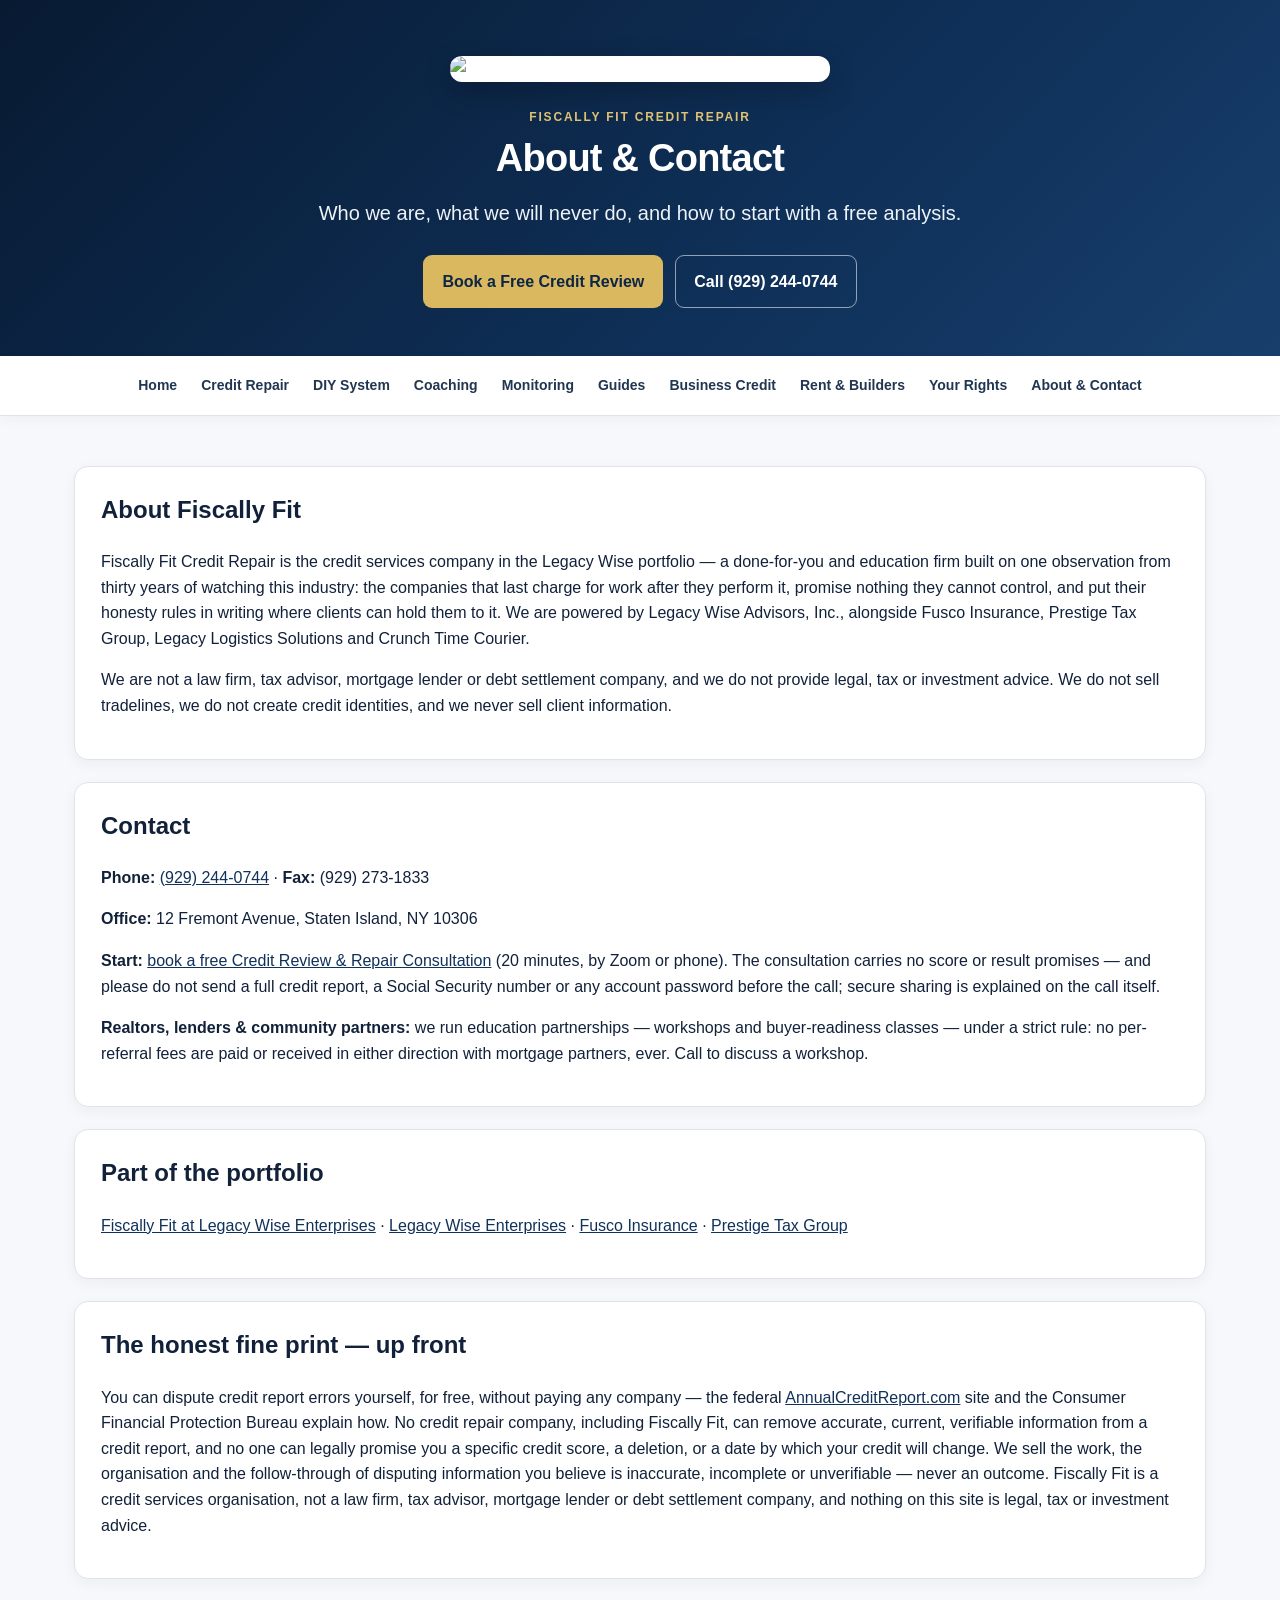
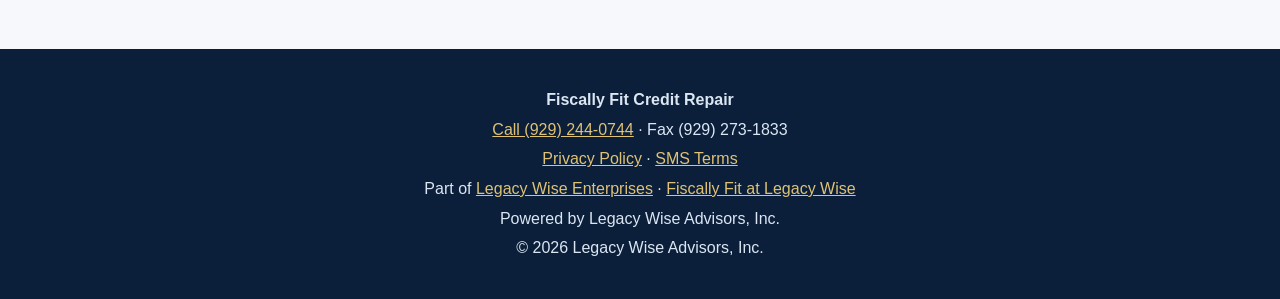
==== about-contact.html @ b28c96cc "Fiscally Fit Credit Repair standalone site — initial build" ====
<!doctype html>
<html lang="en">
<head>
<meta charset="utf-8">
<meta name="viewport" content="width=device-width,initial-scale=1">
<title>About &amp; Contact | Fiscally Fit Credit Repair</title>
<meta name="description" content="About Fiscally Fit Credit Repair — the Legacy Wise portfolio's credit services company. Contact: (929) 244-0744, 12 Fremont Avenue, Staten Island NY. Book a free Credit Review consultation.">
<link rel="canonical" href="https://legacywise24.github.io/fiscallyfit-site/about-contact.html">
<meta name="robots" content="index,follow,max-image-preview:large,max-snippet:-1,max-video-preview:-1">
<meta property="og:type" content="website">
<meta property="og:title" content="About &amp; Contact | Fiscally Fit Credit Repair">
<meta property="og:description" content="About Fiscally Fit Credit Repair — the Legacy Wise portfolio's credit services company. Contact: (929) 244-0744, 12 Fremont Avenue, Staten Island NY. Book a free Credit Review consultation.">
<meta property="og:url" content="https://legacywise24.github.io/fiscallyfit-site/about-contact.html">
<meta property="og:image" content="https://legacywise24.github.io/fiscallyfit-site/assets/fiscally-fit-logo.jpg">
<meta name="twitter:card" content="summary_large_image">
<meta name="twitter:title" content="About &amp; Contact | Fiscally Fit Credit Repair">
<meta name="twitter:description" content="About Fiscally Fit Credit Repair — the Legacy Wise portfolio's credit services company. Contact: (929) 244-0744, 12 Fremont Avenue, Staten Island NY. Book a free Credit Review consultation.">
<meta name="twitter:image" content="https://legacywise24.github.io/fiscallyfit-site/assets/fiscally-fit-logo.jpg">
<link rel="stylesheet" href="styles.css">
<script type="application/ld+json">{"@context": "https://schema.org", "@type": "Organization", "name": "Fiscally Fit Credit Repair", "url": "https://legacywise24.github.io/fiscallyfit-site/", "telephone": "+1-929-244-0744", "faxNumber": "+1-929-273-1833", "address": {"@type": "PostalAddress", "streetAddress": "12 Fremont Avenue", "addressLocality": "Staten Island", "addressRegion": "NY", "postalCode": "10306"}, "parentOrganization": {"@type": "Organization", "name": "Legacy Wise Advisors, Inc.", "url": "https://legacywiseenterprises.com/"}}</script>
</head><body>
<header class="hero subhero"><div class="wrap">
<img class="company-logo" src="assets/fiscally-fit-logo.jpg" alt="Fiscally Fit Credit Repair logo">
<p class="eyebrow">Fiscally Fit Credit Repair</p>
<h1>About &amp; Contact</h1>
<p class="lead">Who we are, what we will never do, and how to start with a free analysis.</p>
<div class="actions"><a class="btn" href="https://scheduler.zoom.us/legacywiseadvisors/credit-repair-consult">Book a Free Credit Review</a><a class="btn ghost" href="tel:+19292440744">Call (929) 244-0744</a></div>
</div></header>
<nav class="quicknav"><div class="wrap navlinks">
<a href="index.html">Home</a>
<a href="credit-repair.html">Credit Repair</a>
<a href="diy-dispute-system.html">DIY System</a>
<a href="credit-coaching.html">Coaching</a>
<a href="credit-monitoring.html">Monitoring</a>
<a href="white-papers.html">Guides</a>
<a href="business-credit.html">Business Credit</a>
<a href="rent-reporting-builders.html">Rent &amp; Builders</a>
<a href="your-rights.html">Your Rights</a>
<a href="about-contact.html">About &amp; Contact</a>
</div></nav>
<main class="wrap content-page">
<section class="panel"><h2>About Fiscally Fit</h2>
<p>Fiscally Fit Credit Repair is the credit services company in the Legacy Wise portfolio — a done-for-you and education firm built on one observation from thirty years of watching this industry: the companies that last charge for work after they perform it, promise nothing they cannot control, and put their honesty rules in writing where clients can hold them to it. We are powered by Legacy Wise Advisors, Inc., alongside Fusco Insurance, Prestige Tax Group, Legacy Logistics Solutions and Crunch Time Courier.</p>
<p>We are not a law firm, tax advisor, mortgage lender or debt settlement company, and we do not provide legal, tax or investment advice. We do not sell tradelines, we do not create credit identities, and we never sell client information.</p></section>
<section class="panel"><h2>Contact</h2>
<p><strong>Phone:</strong> <a href="tel:+19292440744">(929) 244-0744</a> · <strong>Fax:</strong> (929) 273-1833</p>
<p><strong>Office:</strong> 12 Fremont Avenue, Staten Island, NY 10306</p>
<p><strong>Start:</strong> <a href="https://scheduler.zoom.us/legacywiseadvisors/credit-repair-consult">book a free Credit Review &amp; Repair Consultation</a> (20 minutes, by Zoom or phone). The consultation carries no score or result promises — and please do not send a full credit report, a Social Security number or any account password before the call; secure sharing is explained on the call itself.</p>
<p><strong>Realtors, lenders &amp; community partners:</strong> we run education partnerships — workshops and buyer-readiness classes — under a strict rule: no per-referral fees are paid or received in either direction with mortgage partners, ever. Call to discuss a workshop.</p></section>
<section class="panel"><h2>Part of the portfolio</h2>
<p><a href="https://legacywiseenterprises.com/fiscally-fit.html">Fiscally Fit at Legacy Wise Enterprises</a> · <a href="https://legacywiseenterprises.com">Legacy Wise Enterprises</a> · <a href="https://fuscoinsuranceny.com">Fusco Insurance</a> · <a href="https://legacywiseenterprises.com/prestige-tax-group.html">Prestige Tax Group</a></p></section>
<section class="panel"><h2>The honest fine print — up front</h2>
<p>You can dispute credit report errors yourself, for free, without paying any company — the federal <a href="https://www.annualcreditreport.com">AnnualCreditReport.com</a> site and the Consumer Financial Protection Bureau explain how. No credit repair company, including Fiscally Fit, can remove accurate, current, verifiable information from a credit report, and no one can legally promise you a specific credit score, a deletion, or a date by which your credit will change. We sell the work, the organisation and the follow-through of disputing information you believe is inaccurate, incomplete or unverifiable — never an outcome. Fiscally Fit is a credit services organisation, not a law firm, tax advisor, mortgage lender or debt settlement company, and nothing on this site is legal, tax or investment advice.</p></section>
</main>
<footer><div class="wrap">
<p><strong>Fiscally Fit Credit Repair</strong></p>
<p><a href="tel:+19292440744">Call (929) 244-0744</a> · Fax (929) 273-1833</p>
<p><a href="https://legacywiseenterprises.com/privacy.html">Privacy Policy</a> · <a href="https://legacywiseenterprises.com/sms-terms.html">SMS Terms</a></p>
<p>Part of <a href="https://legacywiseenterprises.com">Legacy Wise Enterprises</a> · <a href="https://legacywiseenterprises.com/fiscally-fit.html">Fiscally Fit at Legacy Wise</a></p>
<p>Powered by Legacy Wise Advisors, Inc.</p>
<p>© 2026 Legacy Wise Advisors, Inc.</p>
</div></footer>
<script type="text/javascript" id="hs-script-loader" async defer src="//js.hs-scripts.com/52083651.js"></script>
</body>
</html>
---- styles.css ----
*{box-sizing:border-box}
html{scroll-behavior:smooth}
body{margin:0;font-family:Arial,Helvetica,sans-serif;color:#12213a;background:#f7f8fb;line-height:1.6}
a{color:#0f315a}
.wrap{max-width:1180px;margin:auto;padding:0 24px}
.hero{background:linear-gradient(135deg,#081a32 0%,#0f315a 65%,#183f6c 100%);color:#fff;padding:72px 0 64px;position:relative;overflow:hidden}
.hero .company-logo{display:block;width:min(100%,560px);height:auto;margin:0 auto 26px;border-radius:12px;box-shadow:0 10px 28px rgba(0,0,0,.22);background:#fff}
.subhero{padding:56px 0 48px}
.subhero .company-logo{width:min(100%,380px)}
.hero h1{font-size:46px;line-height:1.05;margin:0 0 18px;letter-spacing:-.02em;text-align:center}
.subhero h1{font-size:38px}
.lead{font-size:20px;max-width:860px;color:#edf3f9;margin:0 auto;text-align:center}
.eyebrow{text-transform:uppercase;letter-spacing:.15em;font-size:12px;font-weight:800;margin:0 0 12px;color:#dfc274;text-align:center}
.actions{display:flex;gap:12px;flex-wrap:wrap;margin-top:26px;justify-content:center}
.btn{display:inline-block;background:#d9b85f;color:#0d2645;text-decoration:none;font-weight:800;padding:13px 18px;border-radius:9px;border:1px solid transparent;cursor:pointer;transition:transform .15s ease,filter .15s ease}
.btn:hover{filter:brightness(.98);transform:translateY(-1px)}
.btn.secondary{background:#0f2747;color:#fff}
.btn.ghost{background:transparent;color:#fff;border-color:rgba(255,255,255,.55)}
.quicknav{background:#fff;border-bottom:1px solid #dfe4eb;position:sticky;top:0;z-index:10;box-shadow:0 4px 12px rgba(15,39,71,.04)}
.navlinks{display:flex;gap:6px 16px;flex-wrap:wrap;justify-content:center;padding-top:12px;padding-bottom:12px}
.navlinks a{text-decoration:none;color:#203651;font-weight:800;font-size:14px;padding:6px 4px}
.content-page{padding-top:28px;padding-bottom:12px}
.grid.services{display:grid;grid-template-columns:repeat(auto-fill,minmax(300px,1fr));gap:20px;margin:18px 0 8px}
.card{background:#fff;border:1px solid #dfe4eb;border-radius:14px;padding:22px;box-shadow:0 4px 14px rgba(15,39,71,.05)}
.card h2{font-size:20px;margin:0 0 8px;line-height:1.25}
.card p{margin:0 0 10px;font-size:15px}
.card a{font-weight:800}
.form-link{display:inline-block;background:#0f2747;color:#fff!important;text-decoration:none;font-weight:800;padding:10px 14px;border-radius:8px}
section.panel{background:#fff;border:1px solid #dfe4eb;border-radius:14px;padding:24px 26px;margin:22px 0;box-shadow:0 4px 14px rgba(15,39,71,.05)}
section.panel h2{margin-top:0;font-size:24px}
section.panel h3{margin-bottom:4px}
section.panel li{margin-bottom:6px}
main h2{font-size:26px}
footer{background:#0b1f3a;color:#dbe6f2;margin-top:36px;padding:34px 0}
footer a{color:#dfc274}
footer p{margin:4px 0;text-align:center}
@media(max-width:760px){
  .hero{padding:46px 0 42px}
  .hero h1{font-size:32px}
  .subhero h1{font-size:28px}
  .lead{font-size:17px}
}
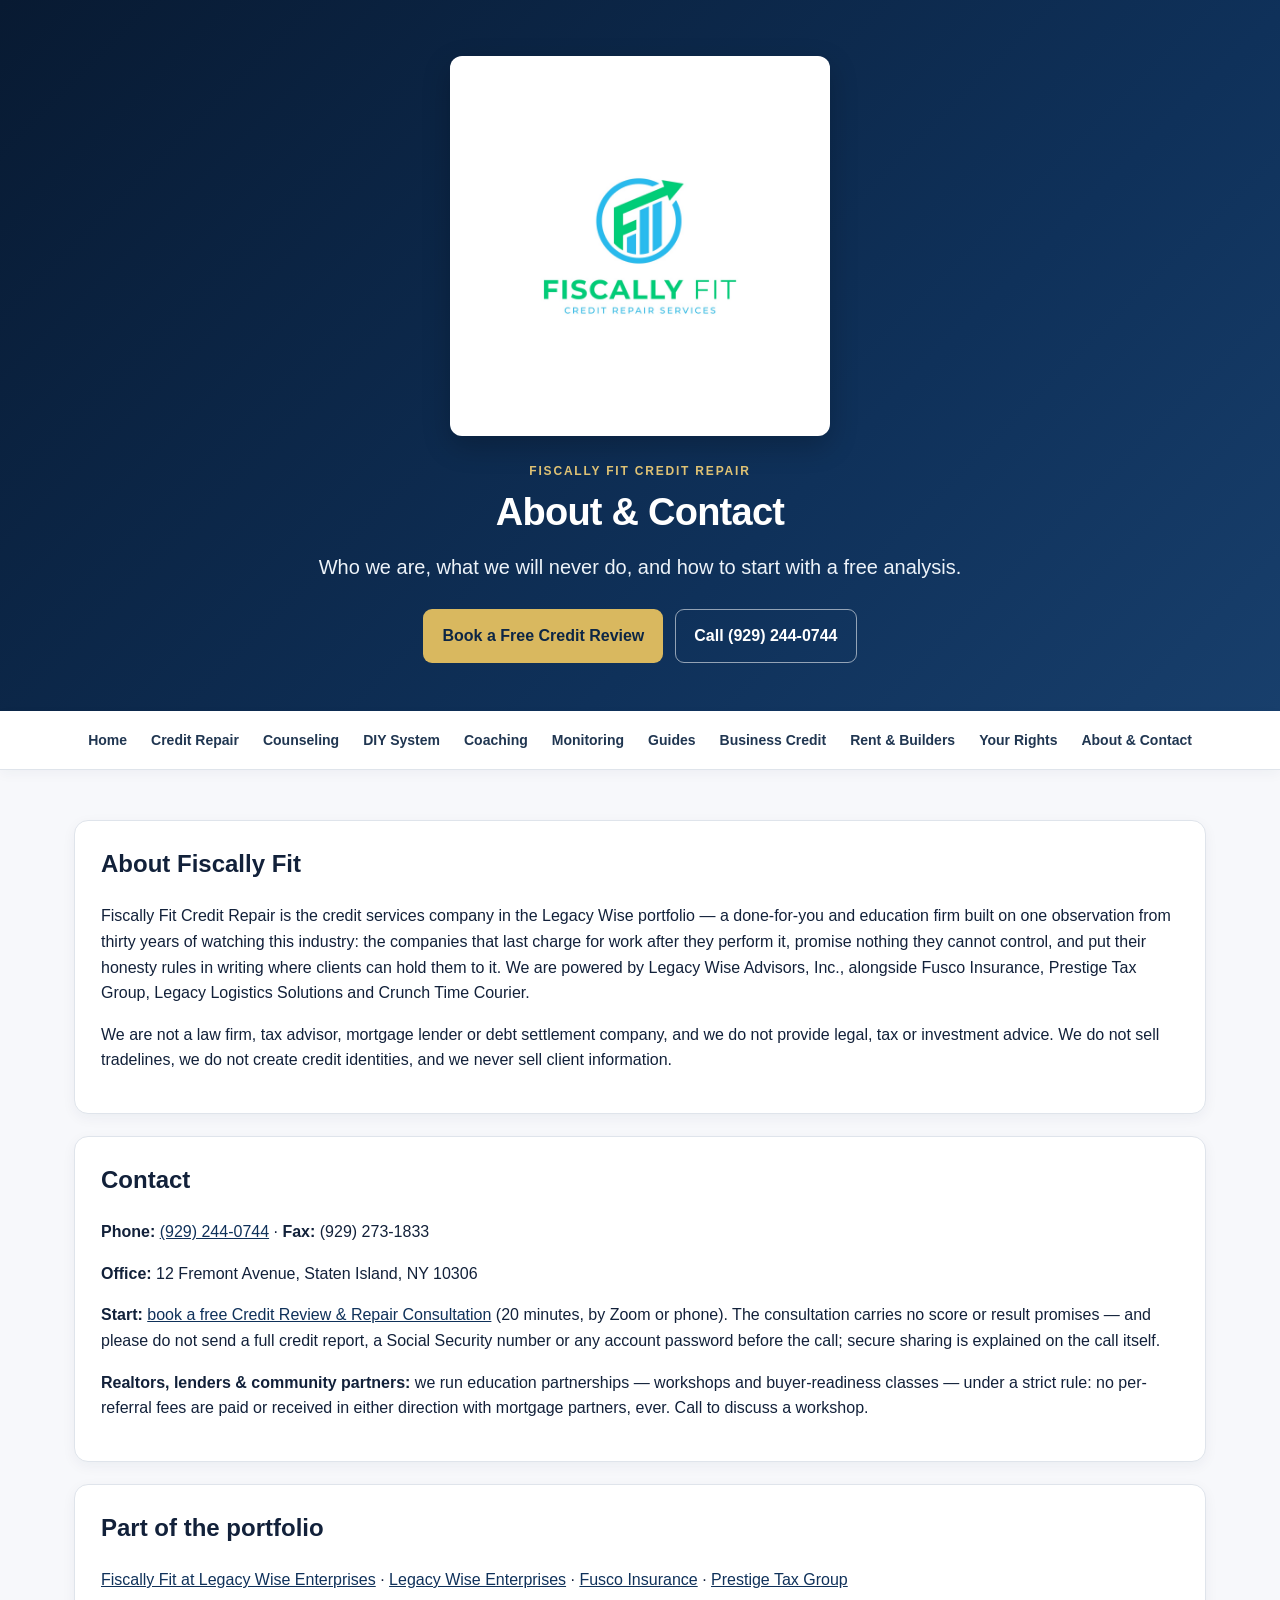
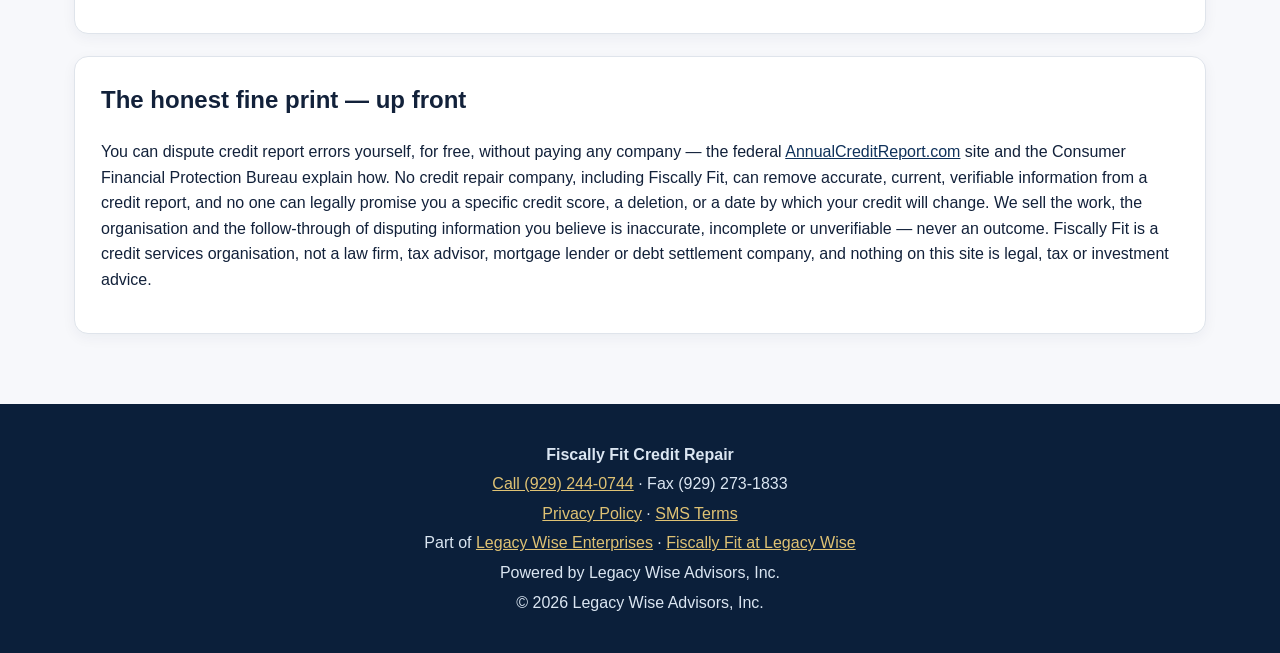
==== commit 4e44ef71: "Update site with credit counseling — add credit-counseling.html, update nav/hero and sitemap" ====
--- a/about-contact.html
+++ b/about-contact.html
@@ -29,6 +29,7 @@
 <nav class="quicknav"><div class="wrap navlinks">
 <a href="index.html">Home</a>
 <a href="credit-repair.html">Credit Repair</a>
+<a href="credit-counseling.html">Counseling</a>
 <a href="diy-dispute-system.html">DIY System</a>
 <a href="credit-coaching.html">Coaching</a>
 <a href="credit-monitoring.html">Monitoring</a>
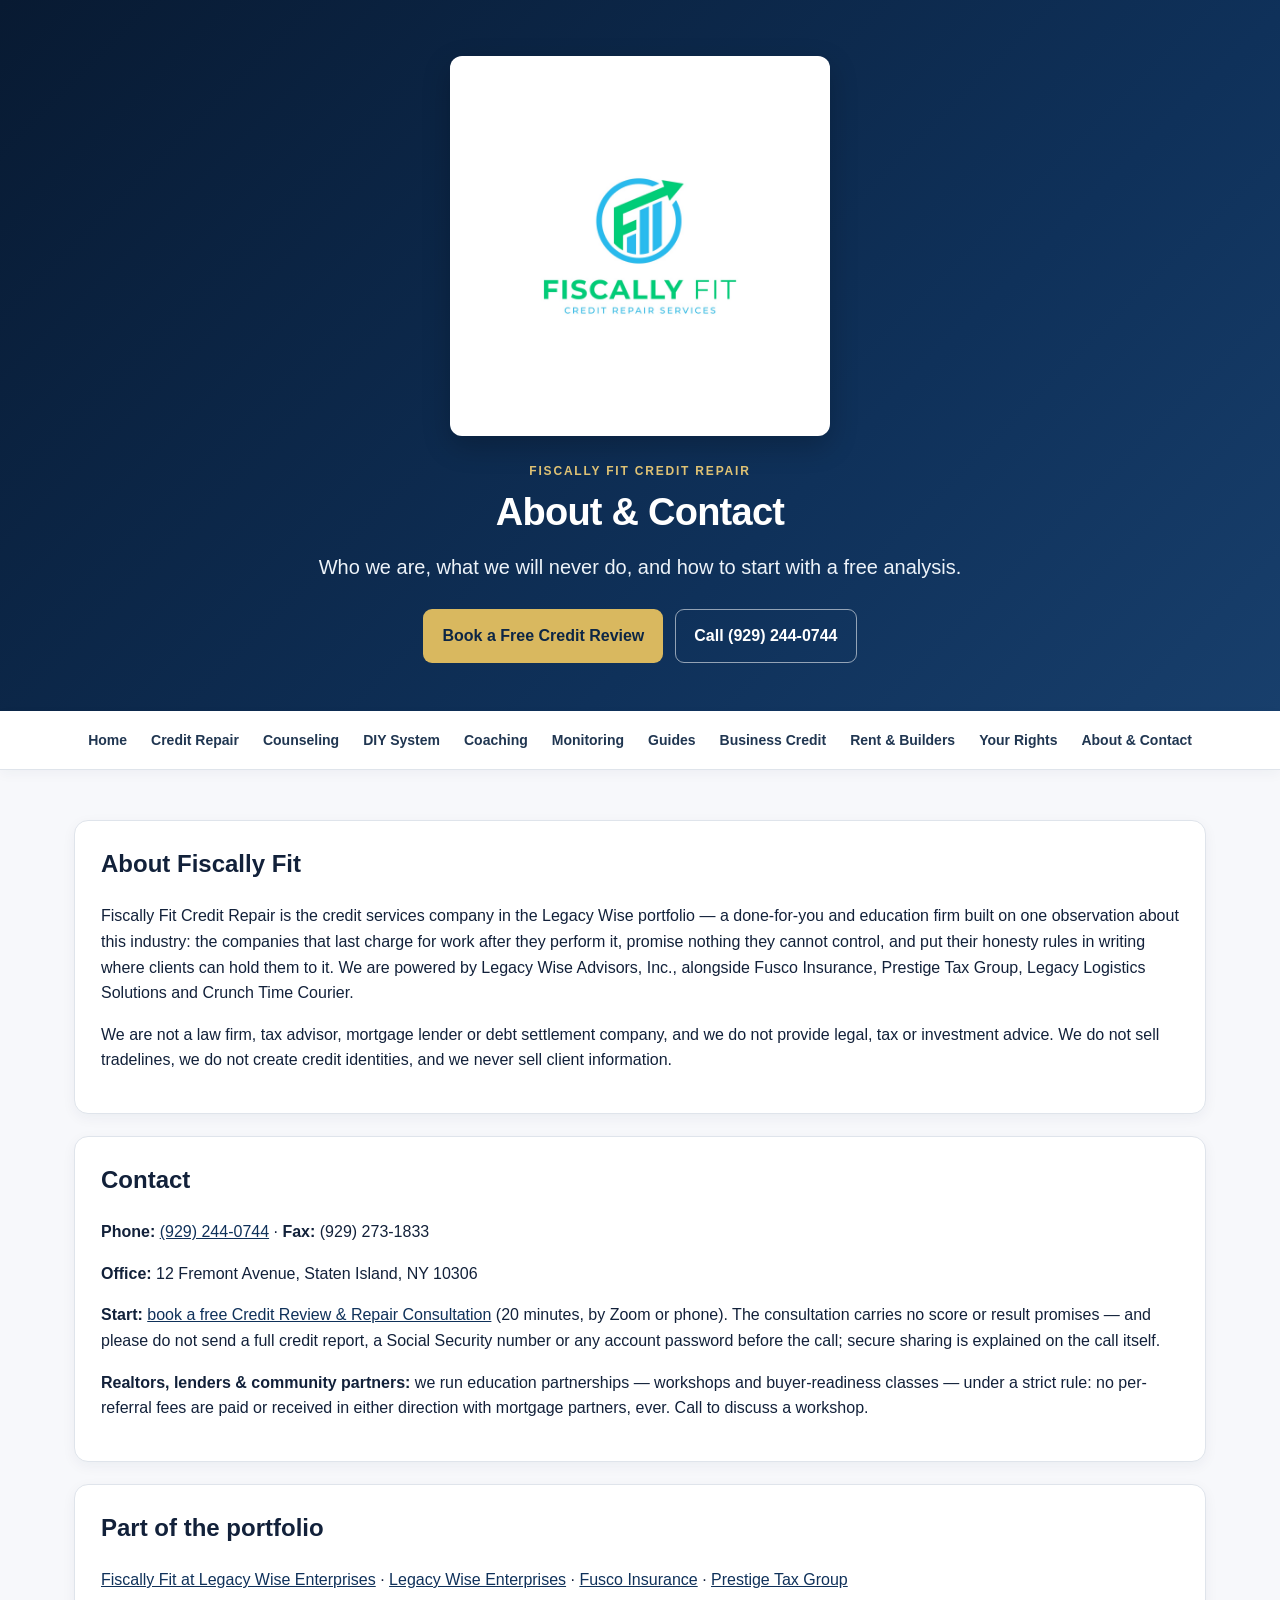
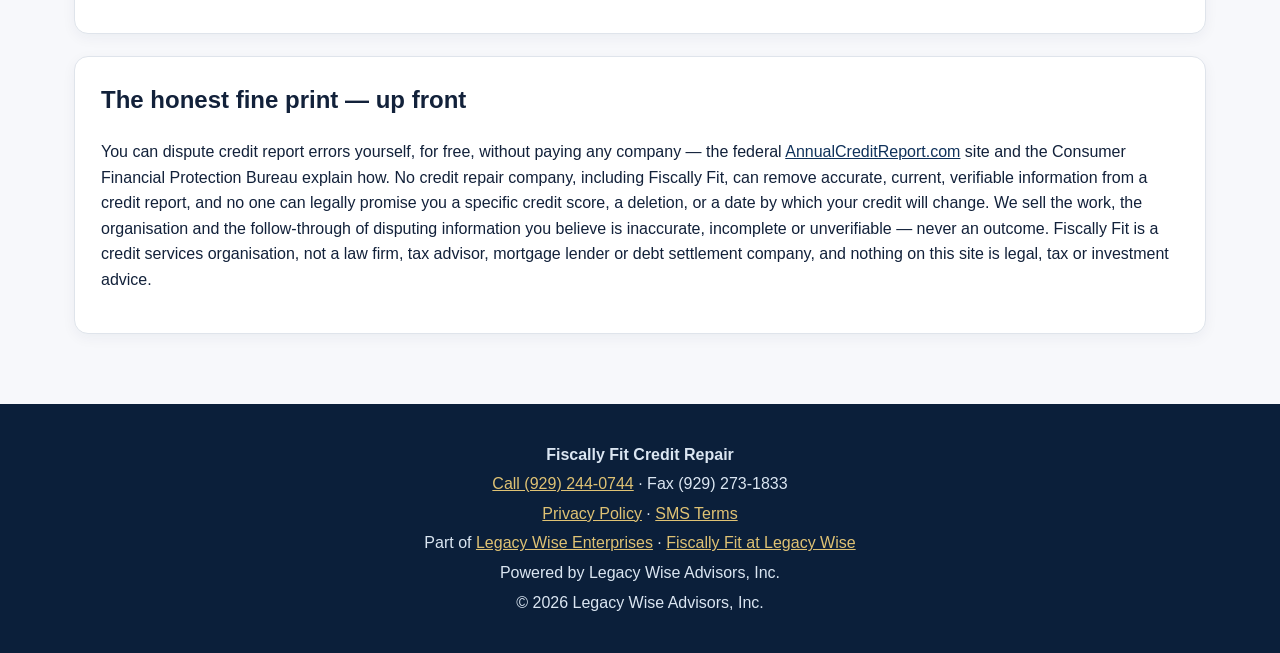
==== commit f2410e79: "Correct about-contact.html — remove unverified tenure phrase from About paragraph" ====
--- a/about-contact.html
+++ b/about-contact.html
@@ -5,19 +5,19 @@
 <meta name="viewport" content="width=device-width,initial-scale=1">
 <title>About &amp; Contact | Fiscally Fit Credit Repair</title>
 <meta name="description" content="About Fiscally Fit Credit Repair — the Legacy Wise portfolio's credit services company. Contact: (929) 244-0744, 12 Fremont Avenue, Staten Island NY. Book a free Credit Review consultation.">
-<link rel="canonical" href="https://legacywise24.github.io/fiscallyfit-site/about-contact.html">
+<link rel="canonical" href="https://fiscallyfitcreditrepair.com/about-contact.html">
 <meta name="robots" content="index,follow,max-image-preview:large,max-snippet:-1,max-video-preview:-1">
 <meta property="og:type" content="website">
 <meta property="og:title" content="About &amp; Contact | Fiscally Fit Credit Repair">
 <meta property="og:description" content="About Fiscally Fit Credit Repair — the Legacy Wise portfolio's credit services company. Contact: (929) 244-0744, 12 Fremont Avenue, Staten Island NY. Book a free Credit Review consultation.">
-<meta property="og:url" content="https://legacywise24.github.io/fiscallyfit-site/about-contact.html">
-<meta property="og:image" content="https://legacywise24.github.io/fiscallyfit-site/assets/fiscally-fit-logo.jpg">
+<meta property="og:url" content="https://fiscallyfitcreditrepair.com/about-contact.html">
+<meta property="og:image" content="https://fiscallyfitcreditrepair.com/assets/fiscally-fit-logo.jpg">
 <meta name="twitter:card" content="summary_large_image">
 <meta name="twitter:title" content="About &amp; Contact | Fiscally Fit Credit Repair">
 <meta name="twitter:description" content="About Fiscally Fit Credit Repair — the Legacy Wise portfolio's credit services company. Contact: (929) 244-0744, 12 Fremont Avenue, Staten Island NY. Book a free Credit Review consultation.">
-<meta name="twitter:image" content="https://legacywise24.github.io/fiscallyfit-site/assets/fiscally-fit-logo.jpg">
+<meta name="twitter:image" content="https://fiscallyfitcreditrepair.com/assets/fiscally-fit-logo.jpg">
 <link rel="stylesheet" href="styles.css">
-<script type="application/ld+json">{"@context": "https://schema.org", "@type": "Organization", "name": "Fiscally Fit Credit Repair", "url": "https://legacywise24.github.io/fiscallyfit-site/", "telephone": "+1-929-244-0744", "faxNumber": "+1-929-273-1833", "address": {"@type": "PostalAddress", "streetAddress": "12 Fremont Avenue", "addressLocality": "Staten Island", "addressRegion": "NY", "postalCode": "10306"}, "parentOrganization": {"@type": "Organization", "name": "Legacy Wise Advisors, Inc.", "url": "https://legacywiseenterprises.com/"}}</script>
+<script type="application/ld+json">{"@context": "https://schema.org", "@type": "Organization", "name": "Fiscally Fit Credit Repair", "url": "https://fiscallyfitcreditrepair.com/", "telephone": "+1-929-244-0744", "faxNumber": "+1-929-273-1833", "address": {"@type": "PostalAddress", "streetAddress": "12 Fremont Avenue", "addressLocality": "Staten Island", "addressRegion": "NY", "postalCode": "10306"}, "parentOrganization": {"@type": "Organization", "name": "Legacy Wise Advisors, Inc.", "url": "https://legacywiseenterprises.com/"}}</script>
 </head><body>
 <header class="hero subhero"><div class="wrap">
 <img class="company-logo" src="assets/fiscally-fit-logo.jpg" alt="Fiscally Fit Credit Repair logo">
@@ -41,7 +41,7 @@
 </div></nav>
 <main class="wrap content-page">
 <section class="panel"><h2>About Fiscally Fit</h2>
-<p>Fiscally Fit Credit Repair is the credit services company in the Legacy Wise portfolio — a done-for-you and education firm built on one observation from thirty years of watching this industry: the companies that last charge for work after they perform it, promise nothing they cannot control, and put their honesty rules in writing where clients can hold them to it. We are powered by Legacy Wise Advisors, Inc., alongside Fusco Insurance, Prestige Tax Group, Legacy Logistics Solutions and Crunch Time Courier.</p>
+<p>Fiscally Fit Credit Repair is the credit services company in the Legacy Wise portfolio — a done-for-you and education firm built on one observation about this industry: the companies that last charge for work after they perform it, promise nothing they cannot control, and put their honesty rules in writing where clients can hold them to it. We are powered by Legacy Wise Advisors, Inc., alongside Fusco Insurance, Prestige Tax Group, Legacy Logistics Solutions and Crunch Time Courier.</p>
 <p>We are not a law firm, tax advisor, mortgage lender or debt settlement company, and we do not provide legal, tax or investment advice. We do not sell tradelines, we do not create credit identities, and we never sell client information.</p></section>
 <section class="panel"><h2>Contact</h2>
 <p><strong>Phone:</strong> <a href="tel:+19292440744">(929) 244-0744</a> · <strong>Fax:</strong> (929) 273-1833</p>
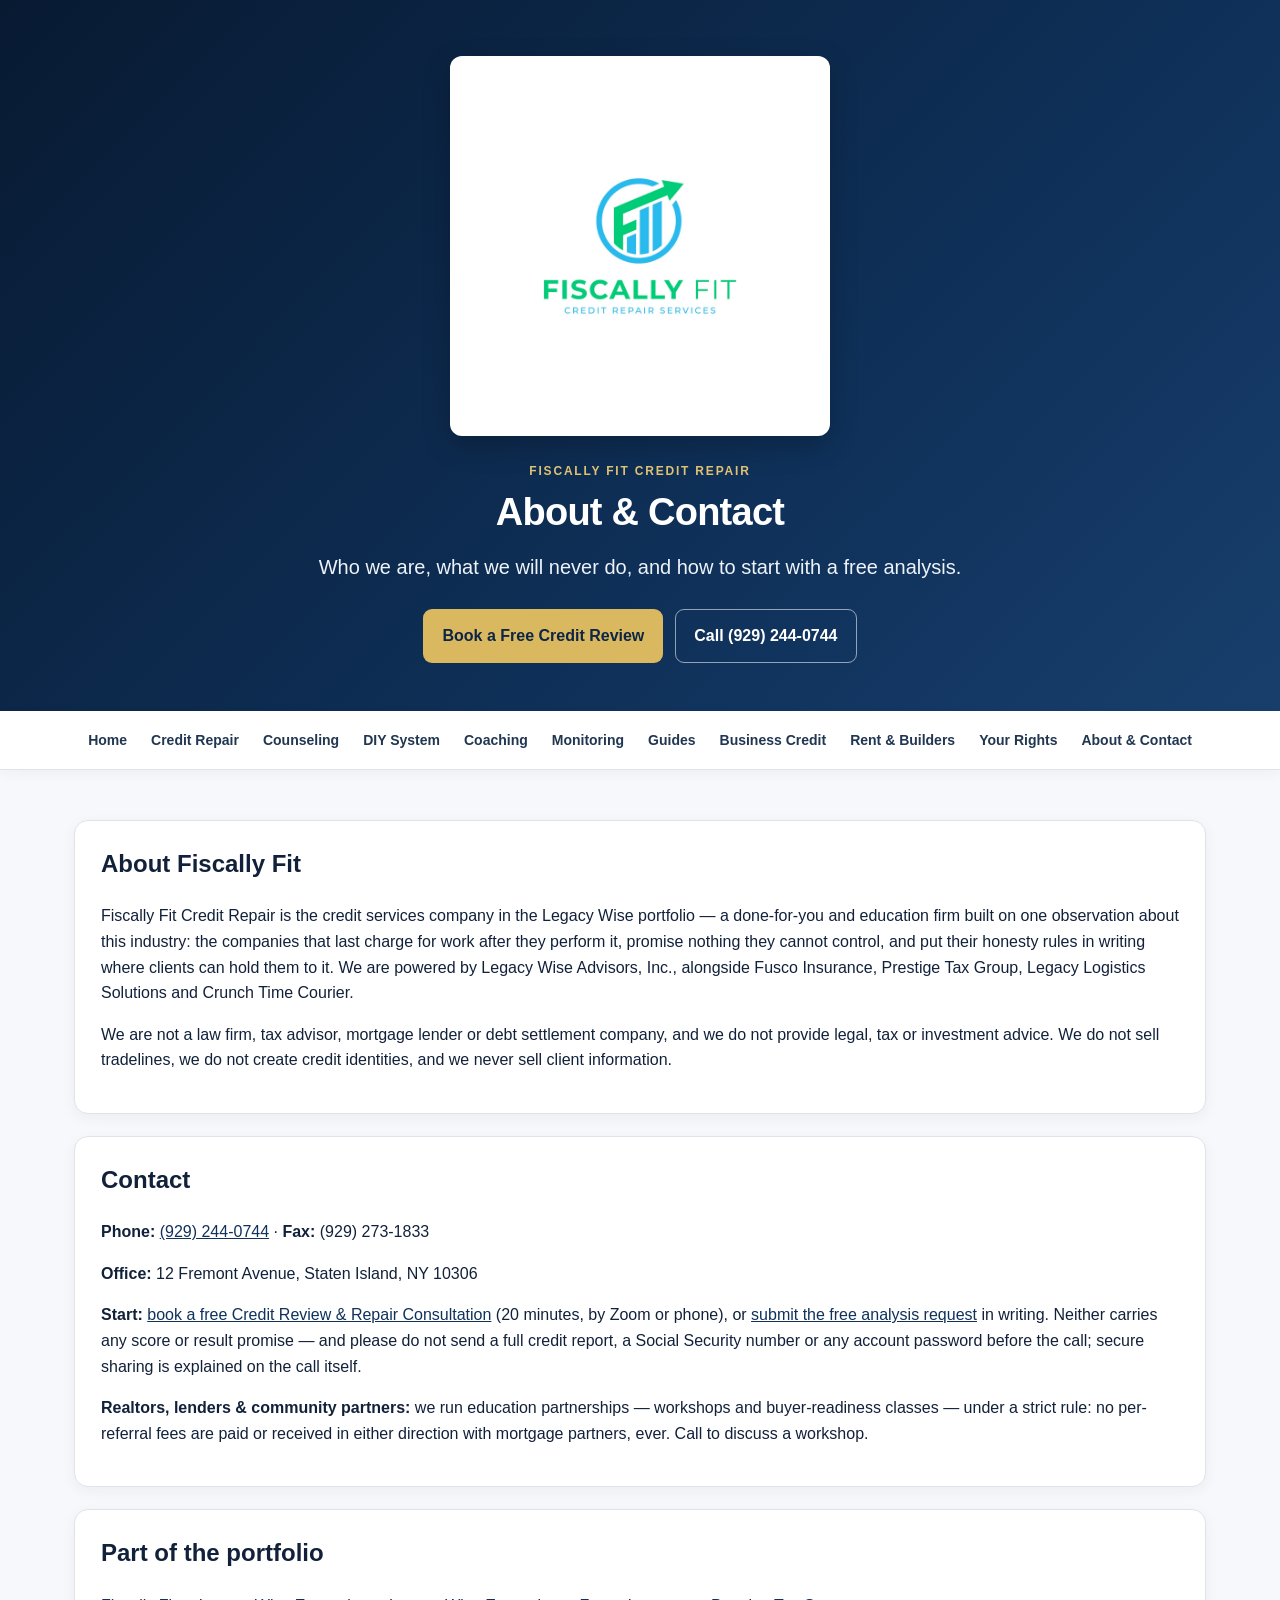
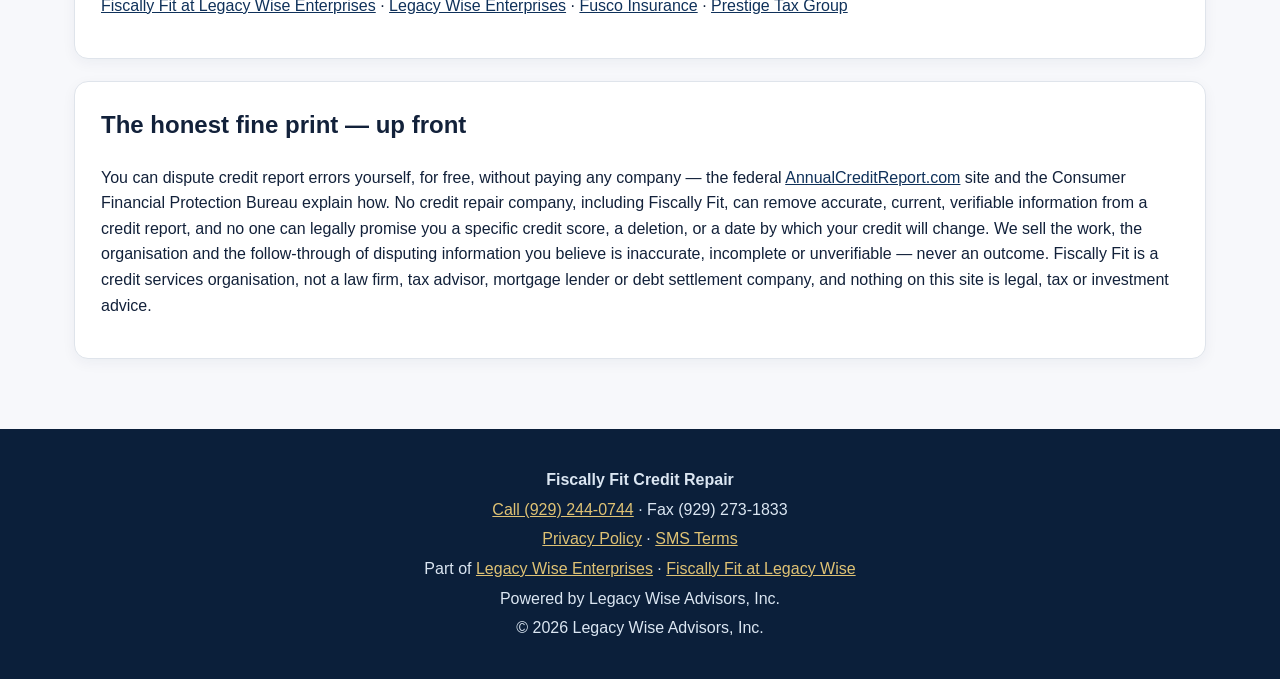
==== commit 0afbb3ac: "Link the Stage A free analysis request form (tally.so/r/4aJYzY)" ====
--- a/about-contact.html
+++ b/about-contact.html
@@ -46,7 +46,7 @@
 <section class="panel"><h2>Contact</h2>
 <p><strong>Phone:</strong> <a href="tel:+19292440744">(929) 244-0744</a> · <strong>Fax:</strong> (929) 273-1833</p>
 <p><strong>Office:</strong> 12 Fremont Avenue, Staten Island, NY 10306</p>
-<p><strong>Start:</strong> <a href="https://scheduler.zoom.us/legacywiseadvisors/credit-repair-consult">book a free Credit Review &amp; Repair Consultation</a> (20 minutes, by Zoom or phone). The consultation carries no score or result promises — and please do not send a full credit report, a Social Security number or any account password before the call; secure sharing is explained on the call itself.</p>
+<p><strong>Start:</strong> <a href="https://scheduler.zoom.us/legacywiseadvisors/credit-repair-consult">book a free Credit Review &amp; Repair Consultation</a> (20 minutes, by Zoom or phone), or <a href="https://tally.so/r/4aJYzY">submit the free analysis request</a> in writing. Neither carries any score or result promise — and please do not send a full credit report, a Social Security number or any account password before the call; secure sharing is explained on the call itself.</p>
 <p><strong>Realtors, lenders &amp; community partners:</strong> we run education partnerships — workshops and buyer-readiness classes — under a strict rule: no per-referral fees are paid or received in either direction with mortgage partners, ever. Call to discuss a workshop.</p></section>
 <section class="panel"><h2>Part of the portfolio</h2>
 <p><a href="https://legacywiseenterprises.com/fiscally-fit.html">Fiscally Fit at Legacy Wise Enterprises</a> · <a href="https://legacywiseenterprises.com">Legacy Wise Enterprises</a> · <a href="https://fuscoinsuranceny.com">Fusco Insurance</a> · <a href="https://legacywiseenterprises.com/prestige-tax-group.html">Prestige Tax Group</a></p></section>
